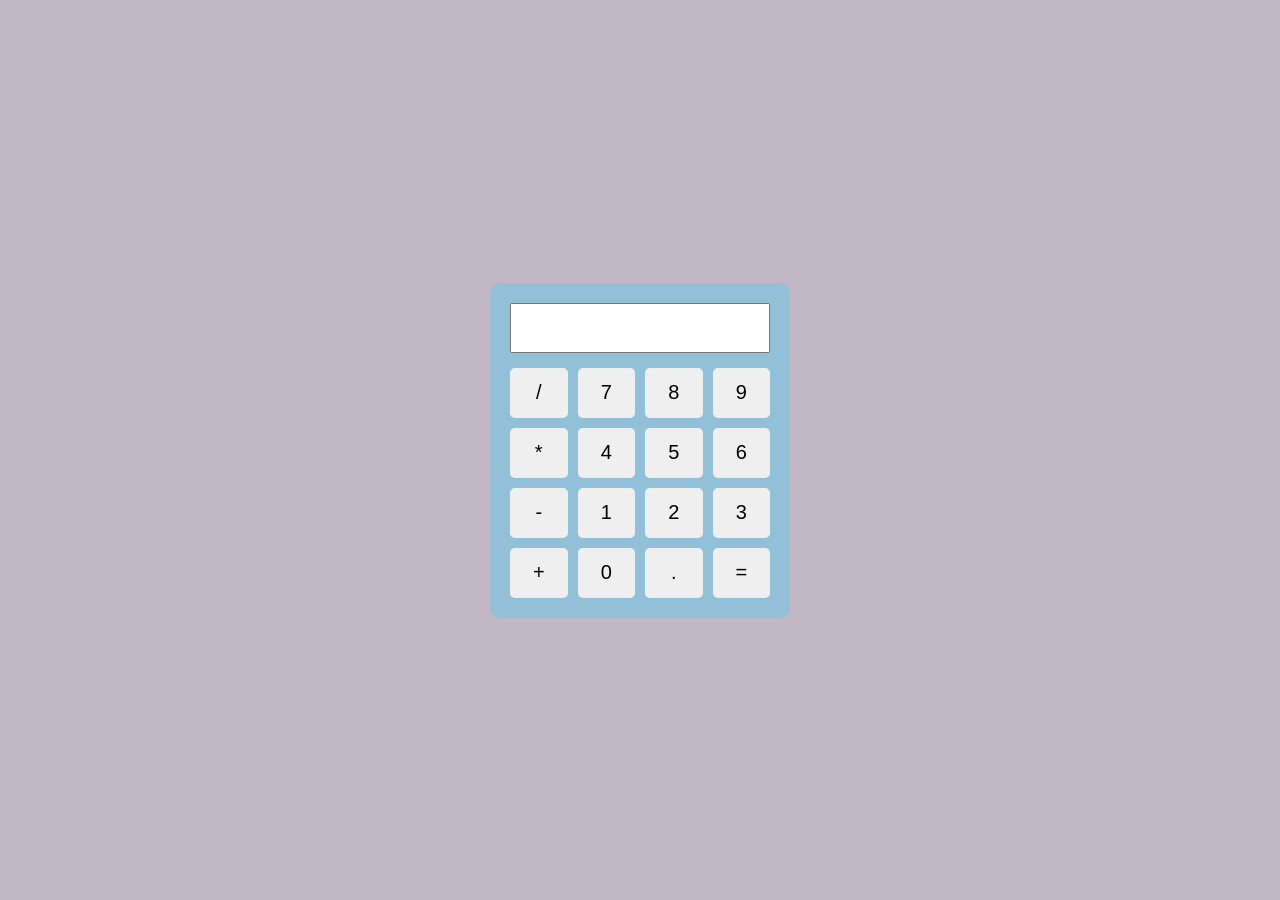
==== CALCULATOR/calci.html @ 8b6611b1 "JS" ====
<!DOCTYPE html>
<html lang="en">
<head>
    <meta charset="UTF-8">
    <meta name="viewport" content="width=device-width, initial-scale=1.0">
    <title>Calculator</title>
    <link rel="stylesheet" href="calci.css">
    <script src="calci.js" defer></script>
</head>
<body>

    <div class="calculator">
        <input type="text" class="inp" readonly>
        <div class="button-grid">
    <button class="btn">/</button>
    <button class="btn">7</button>
    <button class="btn">8</button>
    <button class="btn">9</button>
    <button class="btn">*</button>
    <button class="btn">4</button>
    <button class="btn">5</button>
    <button class="btn">6</button>
    <button class="btn">-</button>
    <button class="btn">1</button>
    <button class="btn">2</button>
    <button class="btn">3</button>
    <button class="btn">+</button>
    <button class="btn">0</button>
    <button class="btn">.</button>
    <button class="btn">=</button>
</div>
    </div>
</body>
</html>
---- CALCULATOR/calci.css ----
*{
    margin: 0;
    padding: 0;
    box-sizing: border-box;
}

body{
    display: flex;
    justify-content: center;
    align-items: center;
    height: 100vh;
    background-color: rgb(194, 183, 197);
}

.calculator{
    background-color: rgb(146, 192, 217);
    padding: 20px;
    border-radius: 10px;
    width: 300px;
}

.inp{
    width: 100%;
    height: 50px;
    margin-bottom: 15px;
    font-size: 24px;
    text-align: right;
    padding-right: 10px;
}

.button-grid{
    display: grid;
    grid-template-columns: repeat(4, 1fr);
    gap: 10px;
}

.btn{
    height: 50px;
    font-size: 20px;
    cursor: pointer;
    border: none;
    border-radius: 5px;
}

.btn:hover{
    background-color: rgb(201, 134, 180);
}
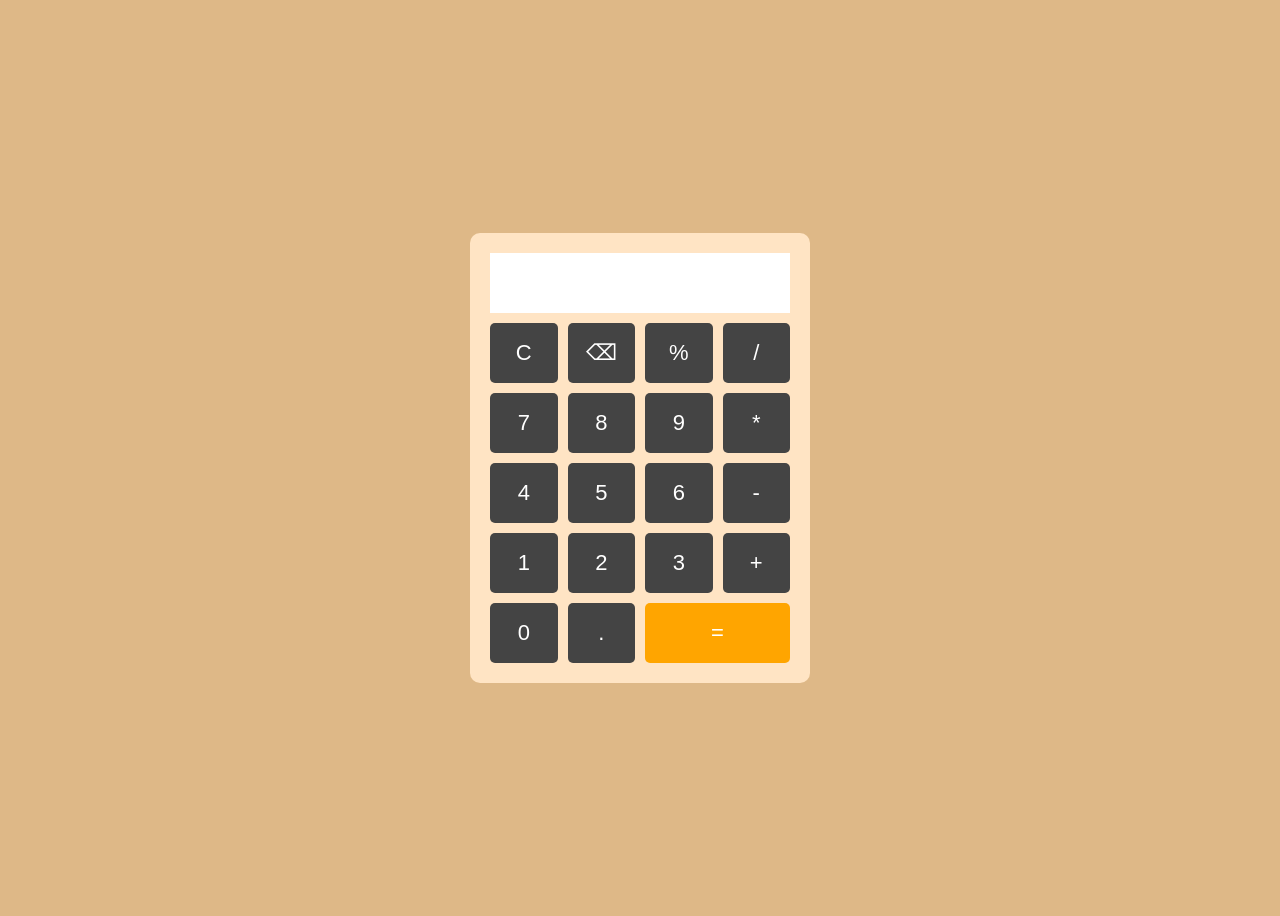
==== commit b792e991: "Calculator" ====
--- a/CALCULATOR/calci.html
+++ b/CALCULATOR/calci.html
@@ -5,30 +5,39 @@
     <meta name="viewport" content="width=device-width, initial-scale=1.0">
     <title>Calculator</title>
     <link rel="stylesheet" href="calci.css">
-    <script src="calci.js" defer></script>
 </head>
 <body>
 
     <div class="calculator">
-        <input type="text" class="inp" readonly>
-        <div class="button-grid">
-    <button class="btn">/</button>
-    <button class="btn">7</button>
-    <button class="btn">8</button>
-    <button class="btn">9</button>
-    <button class="btn">*</button>
-    <button class="btn">4</button>
-    <button class="btn">5</button>
-    <button class="btn">6</button>
-    <button class="btn">-</button>
-    <button class="btn">1</button>
-    <button class="btn">2</button>
-    <button class="btn">3</button>
-    <button class="btn">+</button>
-    <button class="btn">0</button>
-    <button class="btn">.</button>
-    <button class="btn">=</button>
-</div>
+        <input type="text" id="display" readonly>
+
+        <div class="buttons">
+            <button onclick="clearDisplay()">C</button>
+            <button onclick="deleteLast()">⌫</button>
+            <button onclick="appendValue('%')">%</button>
+            <button onclick="appendValue('/')">/</button>
+
+            <button onclick="appendValue('7')">7</button>
+            <button onclick="appendValue('8')">8</button>
+            <button onclick="appendValue('9')">9</button>
+            <button onclick="appendValue('*')">*</button>
+
+            <button onclick="appendValue('4')">4</button>
+            <button onclick="appendValue('5')">5</button>
+            <button onclick="appendValue('6')">6</button>
+            <button onclick="appendValue('-')">-</button>
+
+            <button onclick="appendValue('1')">1</button>
+            <button onclick="appendValue('2')">2</button>
+            <button onclick="appendValue('3')">3</button>
+            <button onclick="appendValue('+')">+</button>
+
+            <button onclick="appendValue('0')">0</button>
+            <button onclick="appendValue('.')">.</button>
+            <button class="equal" onclick="calculate()">=</button>
+        </div>
     </div>
+
+    <script src="calci.js"></script>
 </body>
 </html>
--- a/CALCULATOR/calci.css
+++ b/CALCULATOR/calci.css
@@ -1,47 +1,52 @@
-*{
-    margin: 0;
-    padding: 0;
-    box-sizing: border-box;
-}
-
-body{
+body {
     display: flex;
     justify-content: center;
     align-items: center;
     height: 100vh;
-    background-color: rgb(194, 183, 197);
+    background: burlywood;
+    font-family: Arial, sans-serif;
 }
 
-.calculator{
-    background-color: rgb(146, 192, 217);
+.calculator {
+    background: bisque;
     padding: 20px;
     border-radius: 10px;
     width: 300px;
 }
 
-.inp{
+#display {
     width: 100%;
-    height: 50px;
-    margin-bottom: 15px;
+    height: 60px;
     font-size: 24px;
     text-align: right;
+    margin-bottom: 10px;
+    border: none;
+    outline: none;
     padding-right: 10px;
+    box-sizing: border-box;
 }
 
-.button-grid{
+.buttons {
     display: grid;
     grid-template-columns: repeat(4, 1fr);
     gap: 10px;
 }
 
-.btn{
-    height: 50px;
-    font-size: 20px;
-    cursor: pointer;
+button {
+    height: 60px;
+    font-size: 22px;
     border: none;
     border-radius: 5px;
+    cursor: pointer;
+    background: #444;
+    color: white;
 }
 
-.btn:hover{
-    background-color: rgb(201, 134, 180);
+button:hover {
+    background: #666;
+}
+
+.equal {
+    grid-column: span 2;
+    background: orange;
 }
